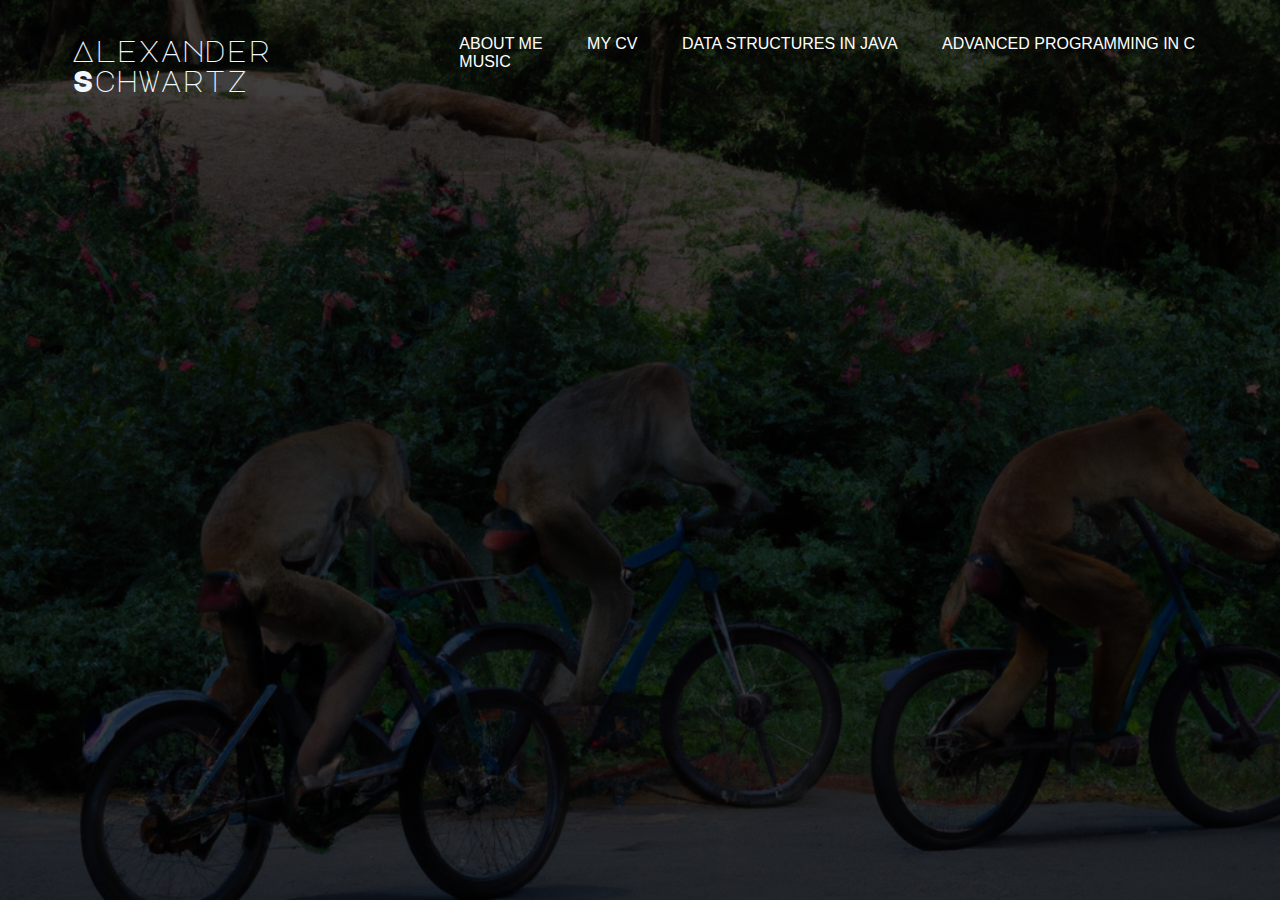
==== about_me.html @ 767c9517 "Background picture and navigation bar" ====
<!DOCTYPE html>
<html>
<head>
    <title>About me-Alexander Schwartz</title>
    <link rel = "stylesheet" href="style.css">
</head>
<body>
    <div class = "banner">
        <div class="navbar">
            <p style="font-family: MajorMonoDisplay; 
            font-size: 30px; color: aliceblue; margin-left: 40px;"; > 
                Alexander Schwartz
            </p>
            <ul>
                <li><a href = "about_me.html">About me</a></li>
                <li><a href = "my_cv.html">My CV</a></li>
                <li><a href = "#">Data Structures in Java</a></li>
                <li><a href = "#">Advanced Programming in C</a></li>
                <li><a href = "#">Music</a></li>
            </ul>
        </div>
    </div>
    
</body>
</html>
---- style.css ----
* {
    margin : 0;
    padding : 0;
    font-family: sans-serif;
}

@font-face {
    font-family: MajorMonoDisplay;
    src: url(./fonts/MajorMonoDisplay-Regular.ttf);
}

.banner{
    width: 100%;
    height: 100vh;
    background-image: linear-gradient(rgba(0,0,0,0.75), rgba(0,0,0,0.75)),url(./images/Monos.jpg);
    background-size: cover;
    background-position: center;
}

.navbar {
    width: 95%;
    margin: auto;
    padding: 35px 0;
    display: flex;
    align-items: right;
    justify-content: space-between;
}

.navbar ul li {
    list-style: none;
    display: inline-block;
    margin: 0 20px;
    position: relative;
}

.navbar ul li a {
    text-decoration: none;
    color: #fff;
    text-transform: uppercase;
    font-size: 16px;
}

.navbar ul li ::after {
    content: '';
    height: 1.5px;
    width: 0;
    background: #fff;
    position: absolute;
    left : 0;
    bottom: -5px;
    transition: 0.5s;
}

.navbar ul li :hover::after {
    width: 100%;
}
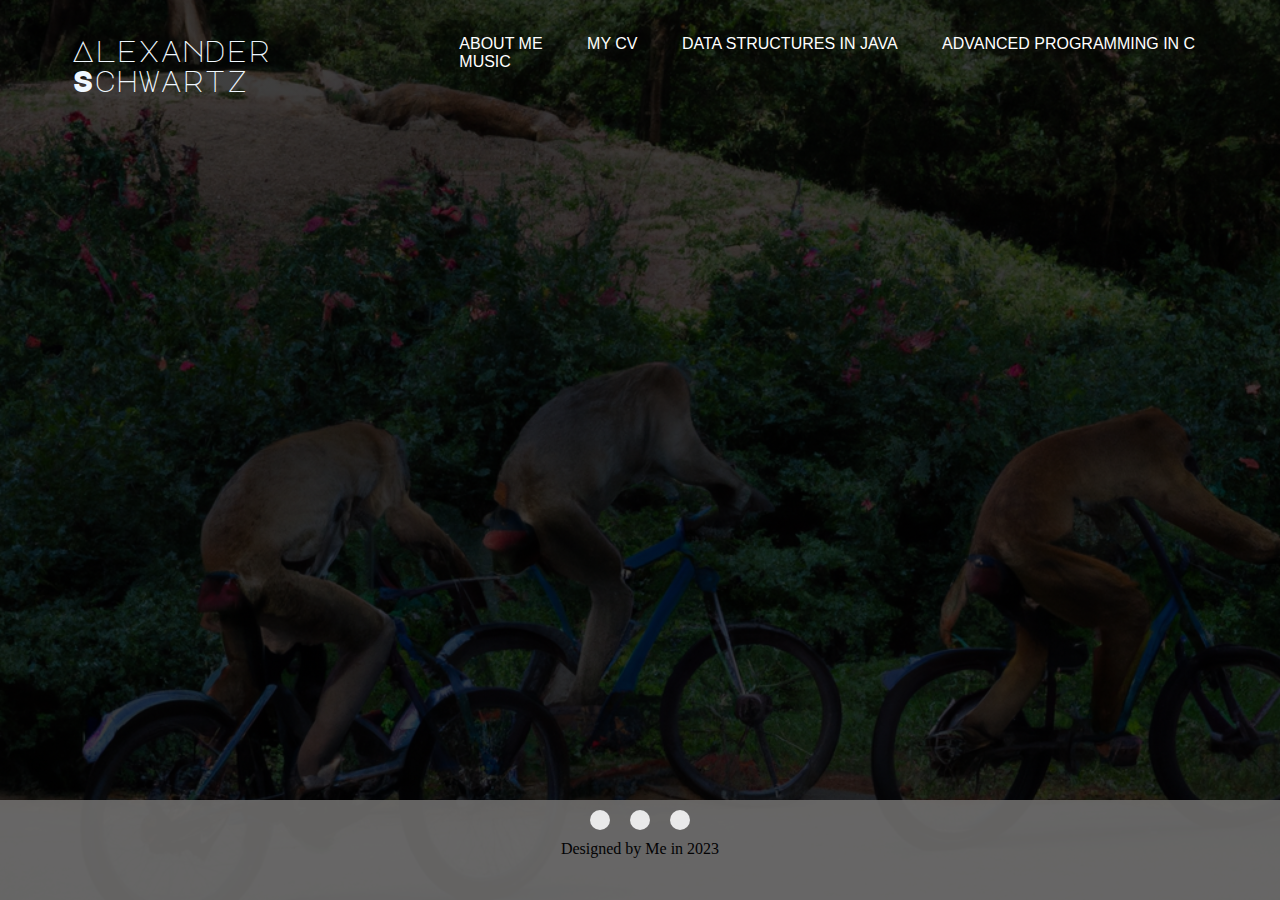
==== commit 8c61dc23: "Corrected script file, included footer and tab icons" ====
--- a/about_me.html
+++ b/about_me.html
@@ -1,8 +1,12 @@
 <!DOCTYPE html>
 <html>
 <head>
-    <title>About me-Alexander Schwartz</title>
+    <title>About Me-Alexander Schwartz</title>
     <link rel = "stylesheet" href="style.css">
+    <link rel="icon" href="./images/about_me.ico">
+    <link rel="stylesheet" href="https://cdnjs.cloudflare.com/ajax/libs/font-awesome/6.4.0/css/all.min.css" 
+    integrity="sha512-iecdLmaskl7CVkqkXNQ/ZH/XLlvWZOJyj7Yy7tcenmpD1ypASozpmT/E0iPtmFIB46ZmdtAc9eNBvH0H/ZpiBw==" 
+    crossorigin="anonymous" referrerpolicy="no-referrer" />
 </head>
 <body>
     <div class = "banner">
@@ -20,6 +24,14 @@
             </ul>
         </div>
     </div>
+    <div class="footerContainer">
+        <div class = "socialIcons">
+            <a href ="https://www.linkedin.com/in/alexanderschwartz11/" target="_blank"><i class ="fa-brands fa-linkedin"></i></a>
+            <a href ="https://github.com/alexandersg11" target="_blank"><i class ="fa-brands fa-github"></i></a>
+            <a href ="mailto:alexander.schwartz@columbia.edu"><i class ="fa-brands fa-at"></i></a>
+        </div>
+        Designed by Me in 2023
+    </div>
     
 </body>
 </html>--- a/style.css
+++ b/style.css
@@ -53,4 +53,44 @@
 
 .navbar ul li :hover::after {
     width: 100%;
+}
+
+.footerContainer {
+    position: fixed;
+    bottom: 0;
+    width: 100%;
+    height: 100px;
+    opacity: 90%;
+    background-color: rgb(111, 110, 109);
+    text-align: center;
+    color: black;
+    font-family: Georgia, 'Times New Roman', Times, serif;
+}
+
+.socialIcons {
+    display: flex;
+    justify-content: center;
+}
+
+.socialIcons a{
+    text-decoration: none;
+    padding: 10px;
+    background-color: #fff;
+    margin: 10px;
+    border-radius: 100%;
+}
+
+.socialIcons a:hover{
+    background-color: black;
+    transition: 0.5s;
+}
+
+.socialIcons a i{
+    font-size: 20px;
+    color: black;
+}
+
+.socialIcons a:hover i{
+    color: white;
+    transition: 0.5s;
 }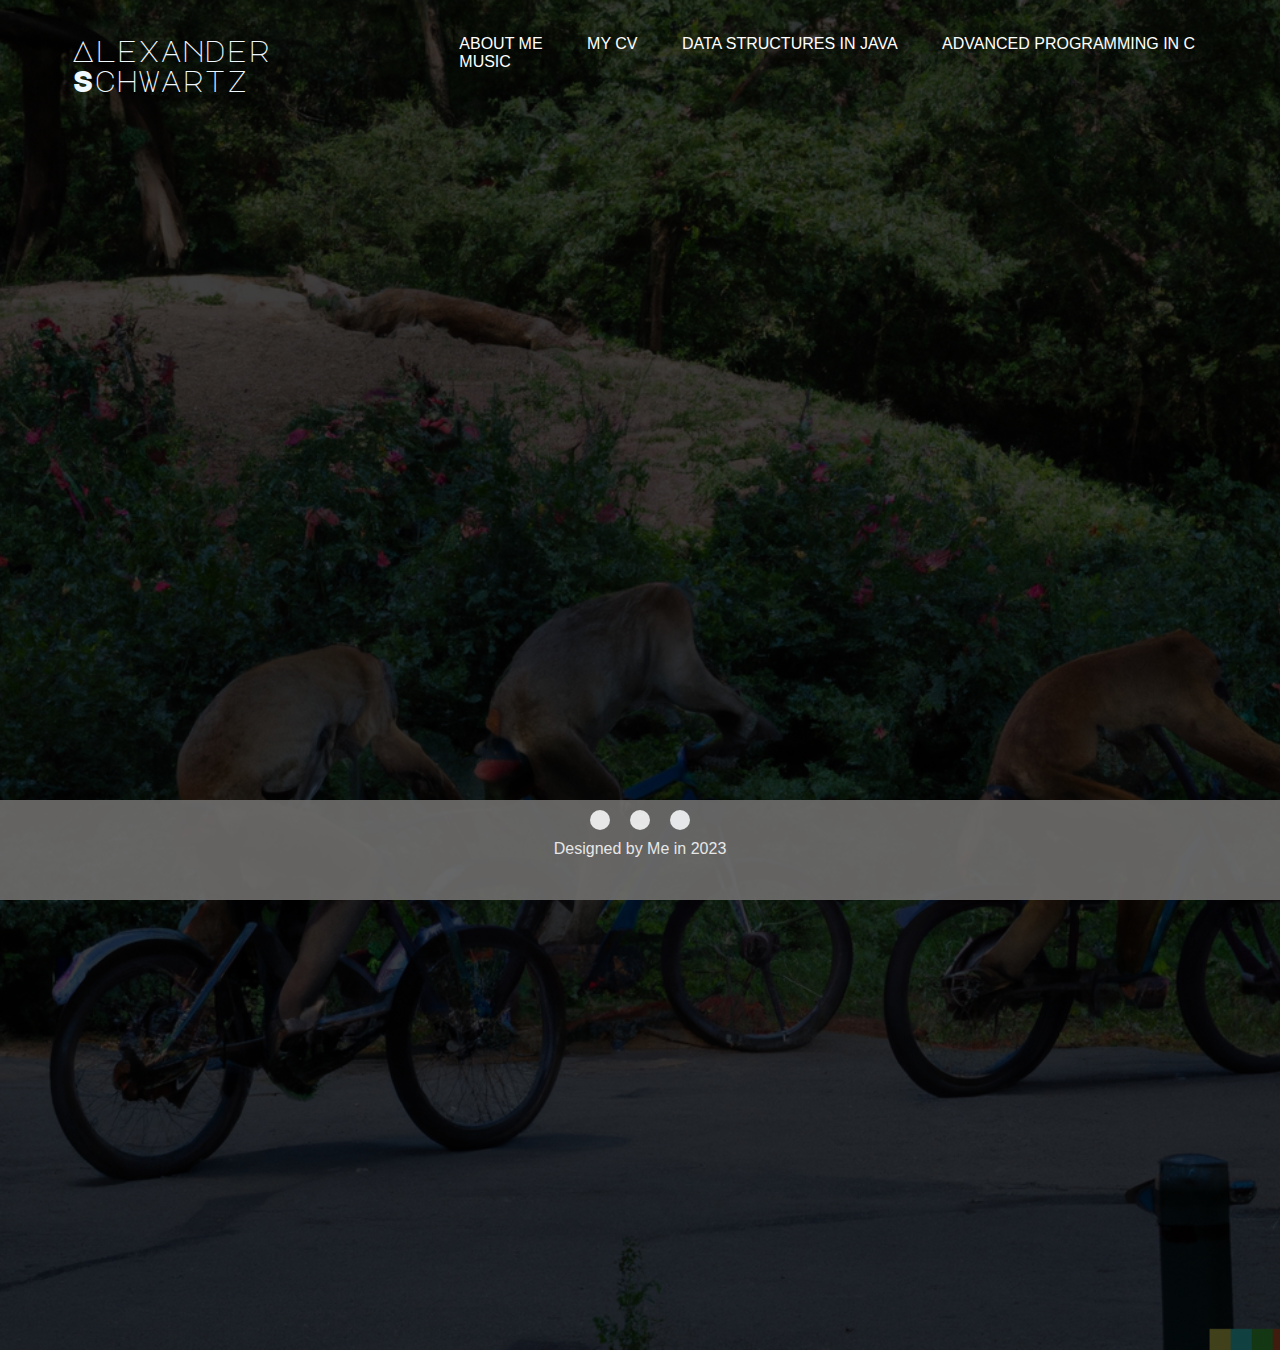
==== commit 25b9eeca: "Included "music" page" ====
--- a/about_me.html
+++ b/about_me.html
@@ -20,7 +20,7 @@
                 <li><a href = "my_cv.html">My CV</a></li>
                 <li><a href = "#">Data Structures in Java</a></li>
                 <li><a href = "#">Advanced Programming in C</a></li>
-                <li><a href = "#">Music</a></li>
+                <li><a href = "music.html">Music</a></li>
             </ul>
         </div>
     </div>
@@ -30,8 +30,7 @@
             <a href ="https://github.com/alexandersg11" target="_blank"><i class ="fa-brands fa-github"></i></a>
             <a href ="mailto:alexander.schwartz@columbia.edu"><i class ="fa-brands fa-at"></i></a>
         </div>
-        Designed by Me in 2023
+        <p style = "color: white">Designed by Me in 2023</p>
     </div>
-    
 </body>
 </html>--- a/style.css
+++ b/style.css
@@ -11,7 +11,7 @@
 
 .banner{
     width: 100%;
-    height: 100vh;
+    height: 150vh;
     background-image: linear-gradient(rgba(0,0,0,0.75), rgba(0,0,0,0.75)),url(./images/Monos.jpg);
     background-size: cover;
     background-position: center;
@@ -93,4 +93,14 @@
 .socialIcons a:hover i{
     color: white;
     transition: 0.5s;
+}
+
+.spotify {
+    align-items: center;
+    padding: 10px;
+    font-size: 30px;
+    color: #fff;
+    text-align: center;
+    font-family:system-ui, -apple-system, BlinkMacSystemFont, 
+    'Segoe UI', Roboto, Oxygen, Ubuntu, Cantarell, 'Open Sans', 'Helvetica Neue', sans-serif;
 }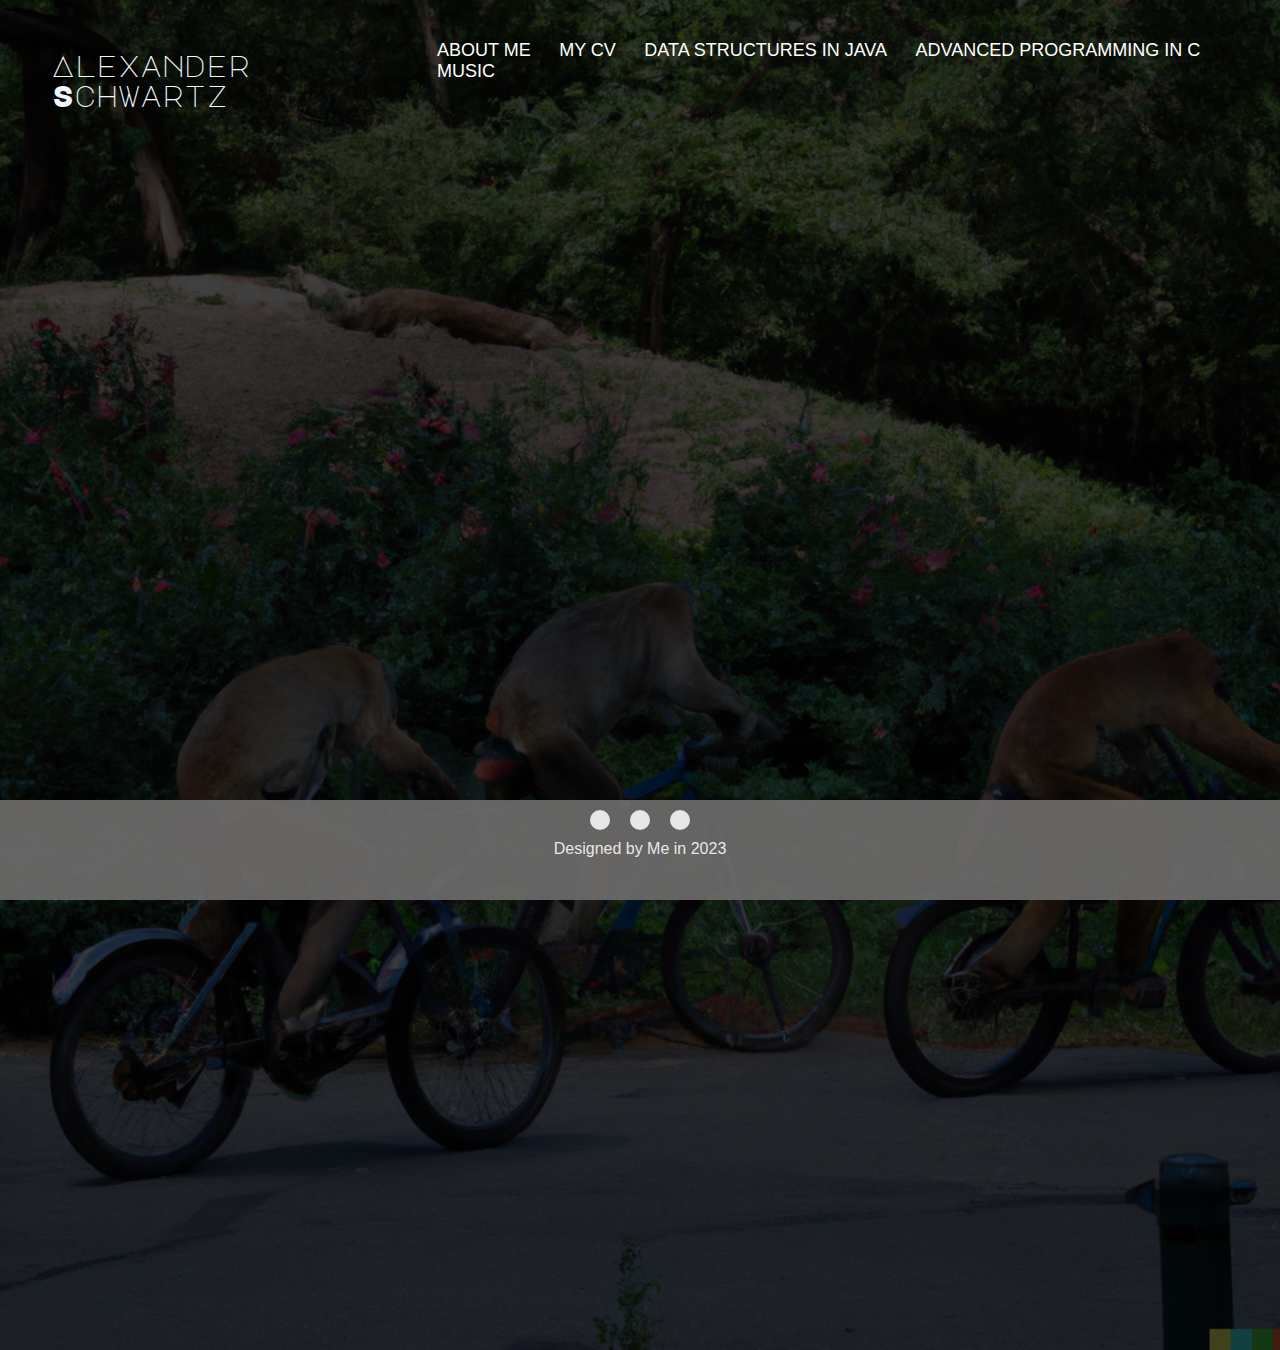
==== commit c7d12d68: "Further improvements in password pages" ====
--- a/about_me.html
+++ b/about_me.html
@@ -11,15 +11,14 @@
 <body>
     <div class = "banner">
         <div class="navbar">
-            <p style="font-family: MajorMonoDisplay; 
-            font-size: 30px; color: aliceblue; margin-left: 40px;"; > 
+            <div class="my_name">
                 Alexander Schwartz
-            </p>
+            </div>
             <ul>
                 <li><a href = "about_me.html">About me</a></li>
                 <li><a href = "my_cv.html">My CV</a></li>
-                <li><a href = "#">Data Structures in Java</a></li>
-                <li><a href = "#">Advanced Programming in C</a></li>
+                <li><a href = "password_ds.html"><i class="fa-solid fa-lock"></i> Data Structures in Java</a></li>
+                <li><a href = "password_ap.html"><i class="fa-solid fa-lock"></i> Advanced Programming in C</a></li>
                 <li><a href = "music.html">Music</a></li>
             </ul>
         </div>
@@ -28,7 +27,7 @@
         <div class = "socialIcons">
             <a href ="https://www.linkedin.com/in/alexanderschwartz11/" target="_blank"><i class ="fa-brands fa-linkedin"></i></a>
             <a href ="https://github.com/alexandersg11" target="_blank"><i class ="fa-brands fa-github"></i></a>
-            <a href ="mailto:alexander.schwartz@columbia.edu"><i class ="fa-brands fa-at"></i></a>
+            <a href ="mailto:alexander.schwartz@columbia.edu" target="_blank"><i class ="fa-brands fa-at"></i></a>
         </div>
         <p style = "color: white">Designed by Me in 2023</p>
     </div>
--- a/style.css
+++ b/style.css
@@ -20,7 +20,7 @@
 .navbar {
     width: 95%;
     margin: auto;
-    padding: 35px 0;
+    padding: 40px 0;
     display: flex;
     align-items: right;
     justify-content: space-between;
@@ -29,7 +29,7 @@
 .navbar ul li {
     list-style: none;
     display: inline-block;
-    margin: 0 20px;
+    margin: 0 12px;
     position: relative;
 }
 
@@ -37,7 +37,7 @@
     text-decoration: none;
     color: #fff;
     text-transform: uppercase;
-    font-size: 16px;
+    font-size: 18px;
 }
 
 .navbar ul li ::after {
@@ -87,7 +87,7 @@
 
 .socialIcons a i{
     font-size: 20px;
-    color: black;
+    color: rgb(0, 0, 0);
 }
 
 .socialIcons a:hover i{
@@ -103,4 +103,77 @@
     text-align: center;
     font-family:system-ui, -apple-system, BlinkMacSystemFont, 
     'Segoe UI', Roboto, Oxygen, Ubuntu, Cantarell, 'Open Sans', 'Helvetica Neue', sans-serif;
+}
+
+.input-box {
+    background: #fff;
+    width: 90%;
+    max-width: 500px;
+    border-radius: 5px;
+    padding: 10px 20px;
+    margin: 200px auto;
+    display: flex;
+    align-items: center;
+}
+
+.input-box input {
+    width: 100%;
+    padding: 10px 0;
+    border: 0;
+    outline: 0;
+    font-size: 24px;
+    color: #555;
+}
+
+.input-box i {
+    color: #555;
+    font-size: 35px;
+    cursor: pointer;
+    position: absolute;
+    padding-left: 200px;
+    margin-top: 5px;
+}
+
+.return {
+    margin: 65px;
+    padding-left: 10px;
+}
+
+.return ul li {
+    list-style: none;
+    display: inline-block;
+    margin: 0 12px;
+    position: relative;
+}
+
+.return ul li a {
+    text-decoration: none;
+    color: #ffffff;
+    text-transform: uppercase;
+    border: none;
+    font-size: 25px;
+}
+
+.return ul li ::after {
+    content: '';
+    height: 1.5px;
+    width: 0;
+    background: #fff;
+    position: absolute;
+    left : 0;
+    bottom: -5px;
+    transition: 0.5s;
+}
+
+.return ul li :hover::after {
+    width: 100%;
+}
+
+
+.my_name {
+    font-family: MajorMonoDisplay;
+    font-size: 30px;
+    color: aliceblue;
+    margin-left: 20px;
+    margin-top: 10px;
 }